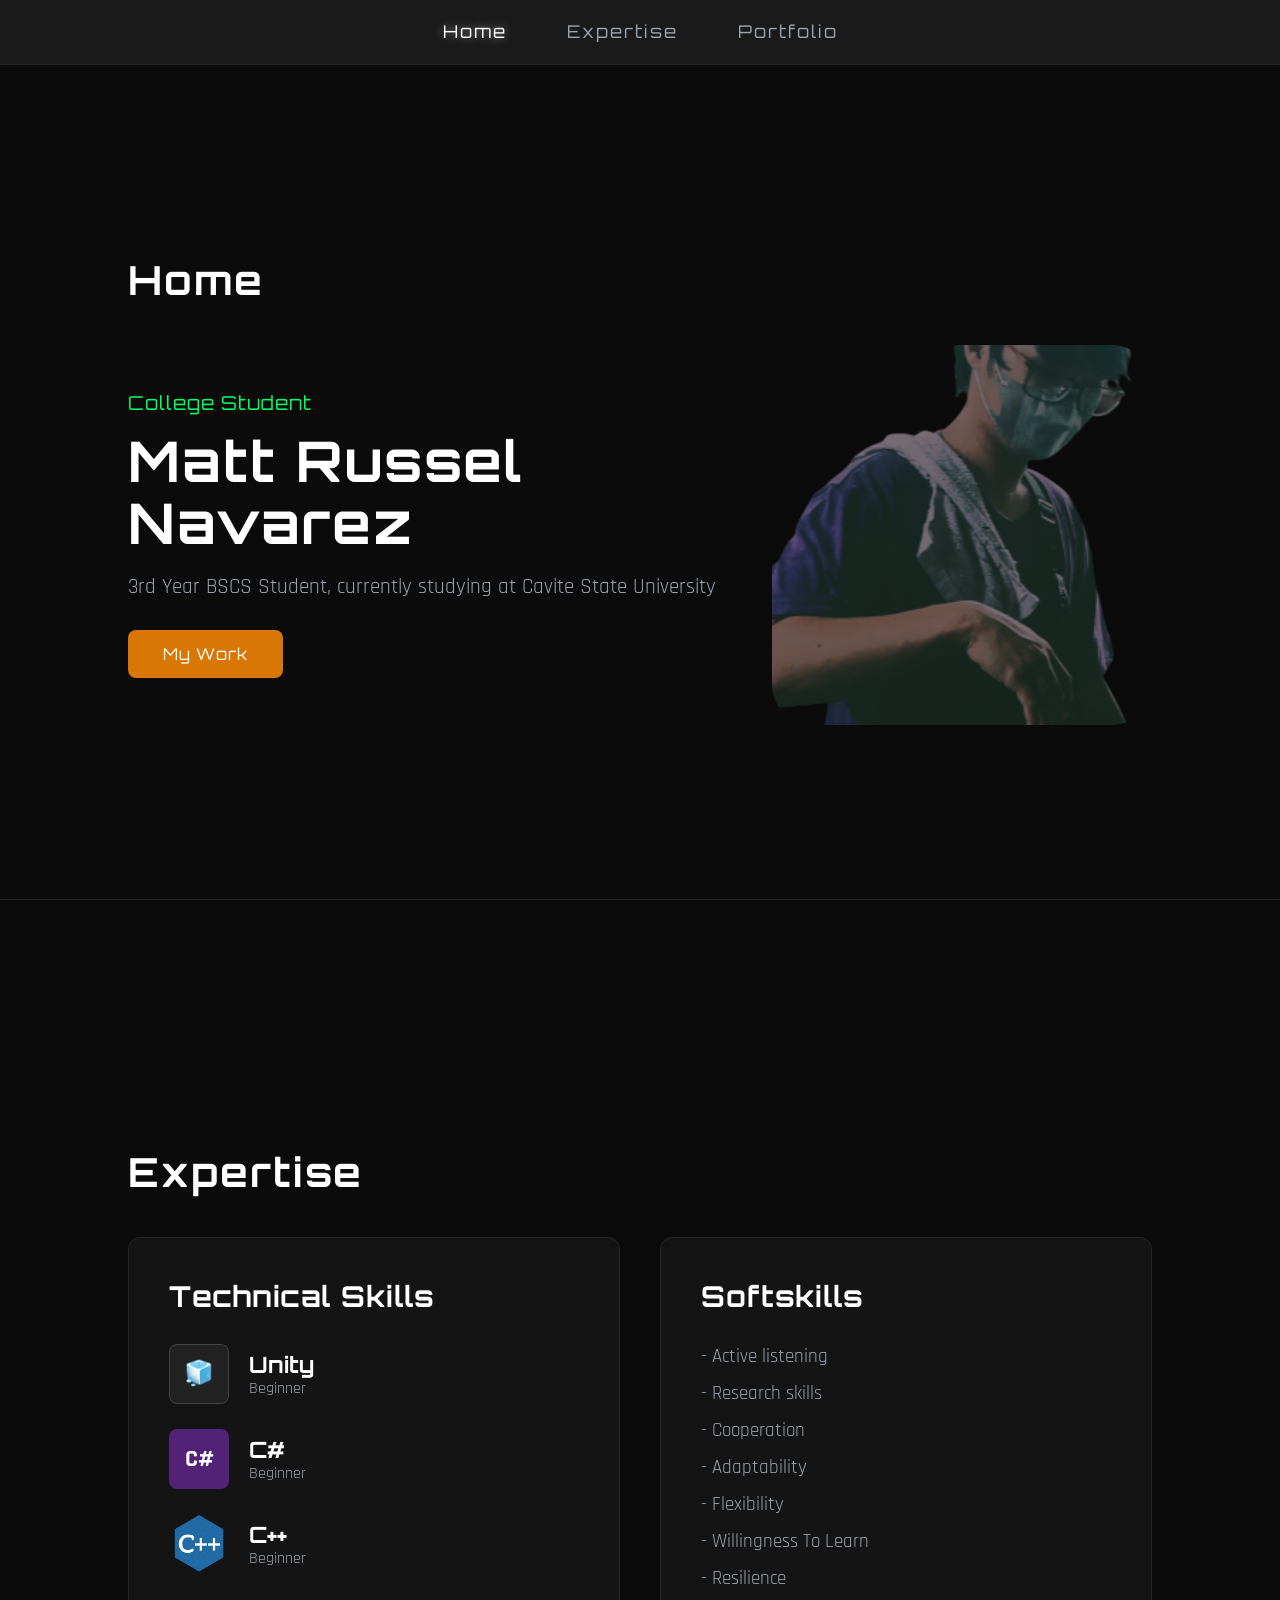
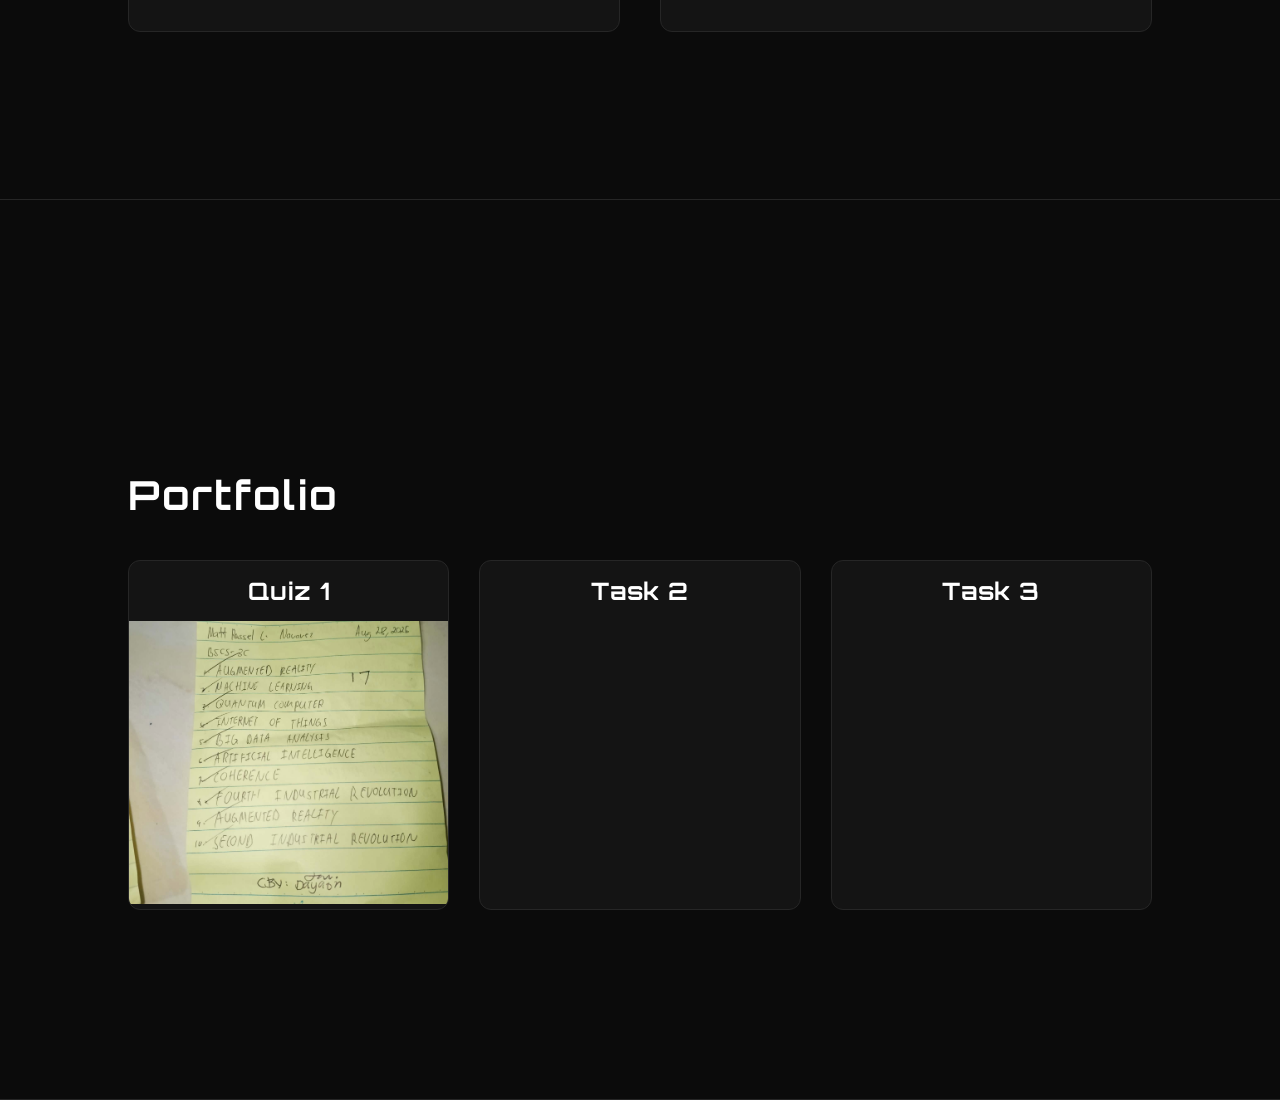
==== index.html @ 1f0ec282 "Add files via upload" ====
<!DOCTYPE html>
<html lang="en">

<head>
    <meta charset="UTF-8">
    <meta name="viewport" content="width=device-width, initial-scale=1.0">

    <title>Matt Russel Navarez - Portfolio</title>

    <link href="https://fonts.googleapis.com/css2?family=Orbitron:wght@400;500;700&family=Rajdhani:wght@400;500;600&display=swap" rel="stylesheet">

    <link rel="stylesheet" href="css.css">
</head>

<body>

  
    <header>
        <nav>
            <ul>
                <li><a href="#home" class="active">Home</a></li>
                <li><a href="#expertise">Expertise</a></li>
                <li><a href="#portfolio">Portfolio</a></li>
            </ul>
        </nav>
    </header>


   
    <section id="home">

        <h2>Home</h2>

        <div class="home-container">

            <div class="home-content">

                <div class="tag">College Student</div>

                <h1>Matt Russel Navarez</h1>

                <p>
                    3rd Year BSCS Student, currently studying at Cavite State University
                </p>

                <a href="#portfolio" class="btn-work">
                    My Work
                </a>

            </div>


            <div class="home-image-container">

                <img src="matt.png" alt="Matt Russel Navarez">

            </div>

        </div>

    </section>


    
    <section id="expertise">

        <h2>Expertise</h2>

        <div class="expertise-grid">

        
            <div class="expertise-card">

                <h3>Technical Skills</h3>


                <div class="skill-item">

                    <div class="skill-icon unity-bg">
                        🧊
                    </div>

                    <div class="skill-info">

                        <h4>Unity</h4>
                        <span>Beginner</span>

                    </div>

                </div>


                <div class="skill-item">

                    <div class="skill-icon csharp-bg">
                        C#
                    </div>

                    <div class="skill-info">

                        <h4>C#</h4>
                        <span>Beginner</span>

                    </div>

                </div>


                <div class="skill-item">

                    <div class="skill-icon">

                        <img src="c++.png" alt="C++">

                    </div>

                    <div class="skill-info">

                        <h4>C++</h4>
                        <span>Beginner</span>

                    </div>

                </div>

            </div>


           
            <div class="expertise-card">

                <h3>Softskills</h3>

                <ul class="soft-skills-list">

                    <li>- Active listening</li>
                    <li>- Research skills</li>
                    <li>- Cooperation</li>
                    <li>- Adaptability</li>
                    <li>- Flexibility</li>
                    <li>- Willingness To Learn</li>
                    <li>- Resilience</li>

                </ul>

            </div>

        </div>

    </section>


    
    <section id="portfolio">

        <h2>Portfolio</h2>

        <div class="portfolio-grid">


       
            <div class="portfolio-card" onclick="showTask1()">

                <h3>Quiz 1</h3>

                <img
                    id="task1Image"
                    src="quiz1F.jpg"
                    alt="Quiz 1"
                >

            </div>


            
            <div class="portfolio-card">

                <h3>Task 2</h3>

            </div>


            
            <div class="portfolio-card">

                <h3>Task 3</h3>

            </div>


        </div>

    </section>


    <script src="javascript.js"></script>

</body>

</html>
---- css.css ----
:root {
    --bg-color: #0b0b0b;
    --nav-bg: rgba(30, 30, 30, 0.8);
    --accent-green: #00ff66;
    --accent-orange: #d97706;
    --text-main: #ffffff;
    --text-muted: #9ca3af;
    --card-bg: #141414;
    --border-color: #262626;
}


/* General */

* {
    margin: 0;
    padding: 0;
    box-sizing: border-box;
}


body {
    background-color: var(--bg-color);
    color: var(--text-main);
    font-family: 'Rajdhani', sans-serif;
    overflow-x: hidden;
    scroll-behavior: smooth;
}


/* Navigation */

header {
    position: fixed;
    top: 0;
    left: 0;

    width: 100%;

    background: var(--nav-bg);

    backdrop-filter: blur(10px);

    display: flex;
    justify-content: center;

    padding: 20px 0;

    z-index: 1000;

    border-bottom: 1px solid var(--border-color);
}


nav ul {
    list-style: none;

    display: flex;

    gap: 60px;
}


nav ul li a {
    font-family: 'Orbitron', sans-serif;

    color: var(--text-muted);

    text-decoration: none;

    font-size: 1.1rem;

    letter-spacing: 2px;

    transition: color 0.3s ease;
}


nav ul li a:hover,
nav ul li a.active {
    color: var(--text-main);

    text-shadow:
        0 0 10px rgba(255, 255, 255, 0.5);
}


/* Sections */

section {
    min-height: 100vh;

    padding: 140px 10% 60px 10%;

    display: flex;

    flex-direction: column;

    justify-content: center;

    border-bottom: 1px solid var(--border-color);
}


/* Home */

#home {
    position: relative;
}


#home h2 {
    font-family: 'Orbitron', sans-serif;

    font-size: 2.5rem;

    margin-bottom: 40px;

    letter-spacing: 2px;
}


.home-container {
    display: flex;

    justify-content: space-between;

    align-items: center;

    width: 100%;
}


.home-content {
    max-width: 600px;

    z-index: 2;
}


.home-image-container {
    width: 380px;

    height: 380px;

    display: flex;

    align-items: center;

    justify-content: center;
}


.home-image-container img {
    width: 100%;

    height: 100%;

    object-fit: cover;

    border-radius: 40px;
}


.tag {
    font-family: 'Orbitron', sans-serif;

    color: var(--accent-green);

    font-size: 1.2rem;

    margin-bottom: 15px;

    letter-spacing: 1px;
}


.home-content h1 {
    font-family: 'Orbitron', sans-serif;

    font-size: 3.5rem;

    line-height: 1.1;

    margin-bottom: 20px;

    letter-spacing: 2px;
}


.home-content p {
    color: var(--text-muted);

    font-size: 1.3rem;

    margin-bottom: 30px;
}


/* My Work Button */

.btn-work {
    font-family: 'Orbitron', sans-serif;

    background-color: var(--accent-orange);

    color: var(--text-main);

    padding: 14px 35px;

    border: none;

    border-radius: 8px;

    font-size: 1rem;

    cursor: pointer;

    text-decoration: none;

    display: inline-block;

    transition:
        transform 0.2s,
        background-color 0.2s;

    letter-spacing: 1px;
}


.btn-work:hover {
    background-color: #b45309;

    transform: translateY(-2px);
}


/* Expertise */

#expertise h2,
#portfolio h2 {
    font-family: 'Orbitron', sans-serif;

    font-size: 2.5rem;

    margin-bottom: 40px;

    letter-spacing: 2px;
}


.expertise-grid {
    display: grid;

    grid-template-columns: 1fr 1fr;

    gap: 40px;
}


.expertise-card {
    background-color: var(--card-bg);

    border: 1px solid var(--border-color);

    border-radius: 12px;

    padding: 40px;
}


.expertise-card h3 {
    font-family: 'Orbitron', sans-serif;

    font-size: 1.8rem;

    margin-bottom: 30px;

    letter-spacing: 1px;
}


/* Technical Skills */

.skill-item {
    display: flex;

    align-items: center;

    gap: 20px;

    margin-bottom: 25px;
}


.skill-item:last-child {
    margin-bottom: 0;
}


.skill-icon {
    width: 60px;

    height: 60px;

    display: flex;

    align-items: center;

    justify-content: center;

    border-radius: 8px;

    font-weight: bold;

    font-size: 1.5rem;

    overflow: hidden;
}


.skill-icon img {
    width: 60px;

    height: 60px;

    object-fit: cover;
}


.unity-bg {
    background-color: #222;

    border: 1px solid #444;
}


.csharp-bg {
    background-color: #512276;
}


.skill-info h4 {
    font-family: 'Orbitron', sans-serif;

    font-size: 1.4rem;
}


.skill-info span {
    color: var(--text-muted);

    font-size: 1rem;
}


/* Soft Skills */

.soft-skills-list {
    list-style: none;

    display: flex;

    flex-direction: column;

    gap: 12px;
}


.soft-skills-list li {
    color: var(--text-muted);

    font-size: 1.2rem;
}


/* Portfolio */

.portfolio-grid {
    display: grid;

    grid-template-columns: repeat(3, 1fr);

    gap: 30px;
}


.portfolio-card {
    background-color: var(--card-bg);

    border: 1px solid var(--border-color);

    border-radius: 12px;

    height: 350px;

    display: flex;

    flex-direction: column;

    align-items: center;

    justify-content: flex-start;

    transition:
        border-color 0.3s,
        transform 0.2s;

    overflow: hidden;

    cursor: pointer;
}


.portfolio-card:hover {
    border-color: var(--accent-orange);

    transform: translateY(-3px);
}


/* Portfolio Title */

.portfolio-card h3 {
    font-family: 'Orbitron', sans-serif;

    font-size: 1.5rem;

    letter-spacing: 1px;

    margin: 15px 0;
}


/* Portfolio Images */

.portfolio-card img {
    width: 100%;

    height: calc(100% - 65px);

    object-fit: cover;

    display: block;
}


/* Responsive */

@media (max-width: 900px) {

    .home-container {
        flex-direction: column-reverse;

        text-align: center;

        gap: 40px;
    }


    .expertise-grid,
    .portfolio-grid {
        grid-template-columns: 1fr;
    }


    .home-content h1 {
        font-size: 2.5rem;
    }

}
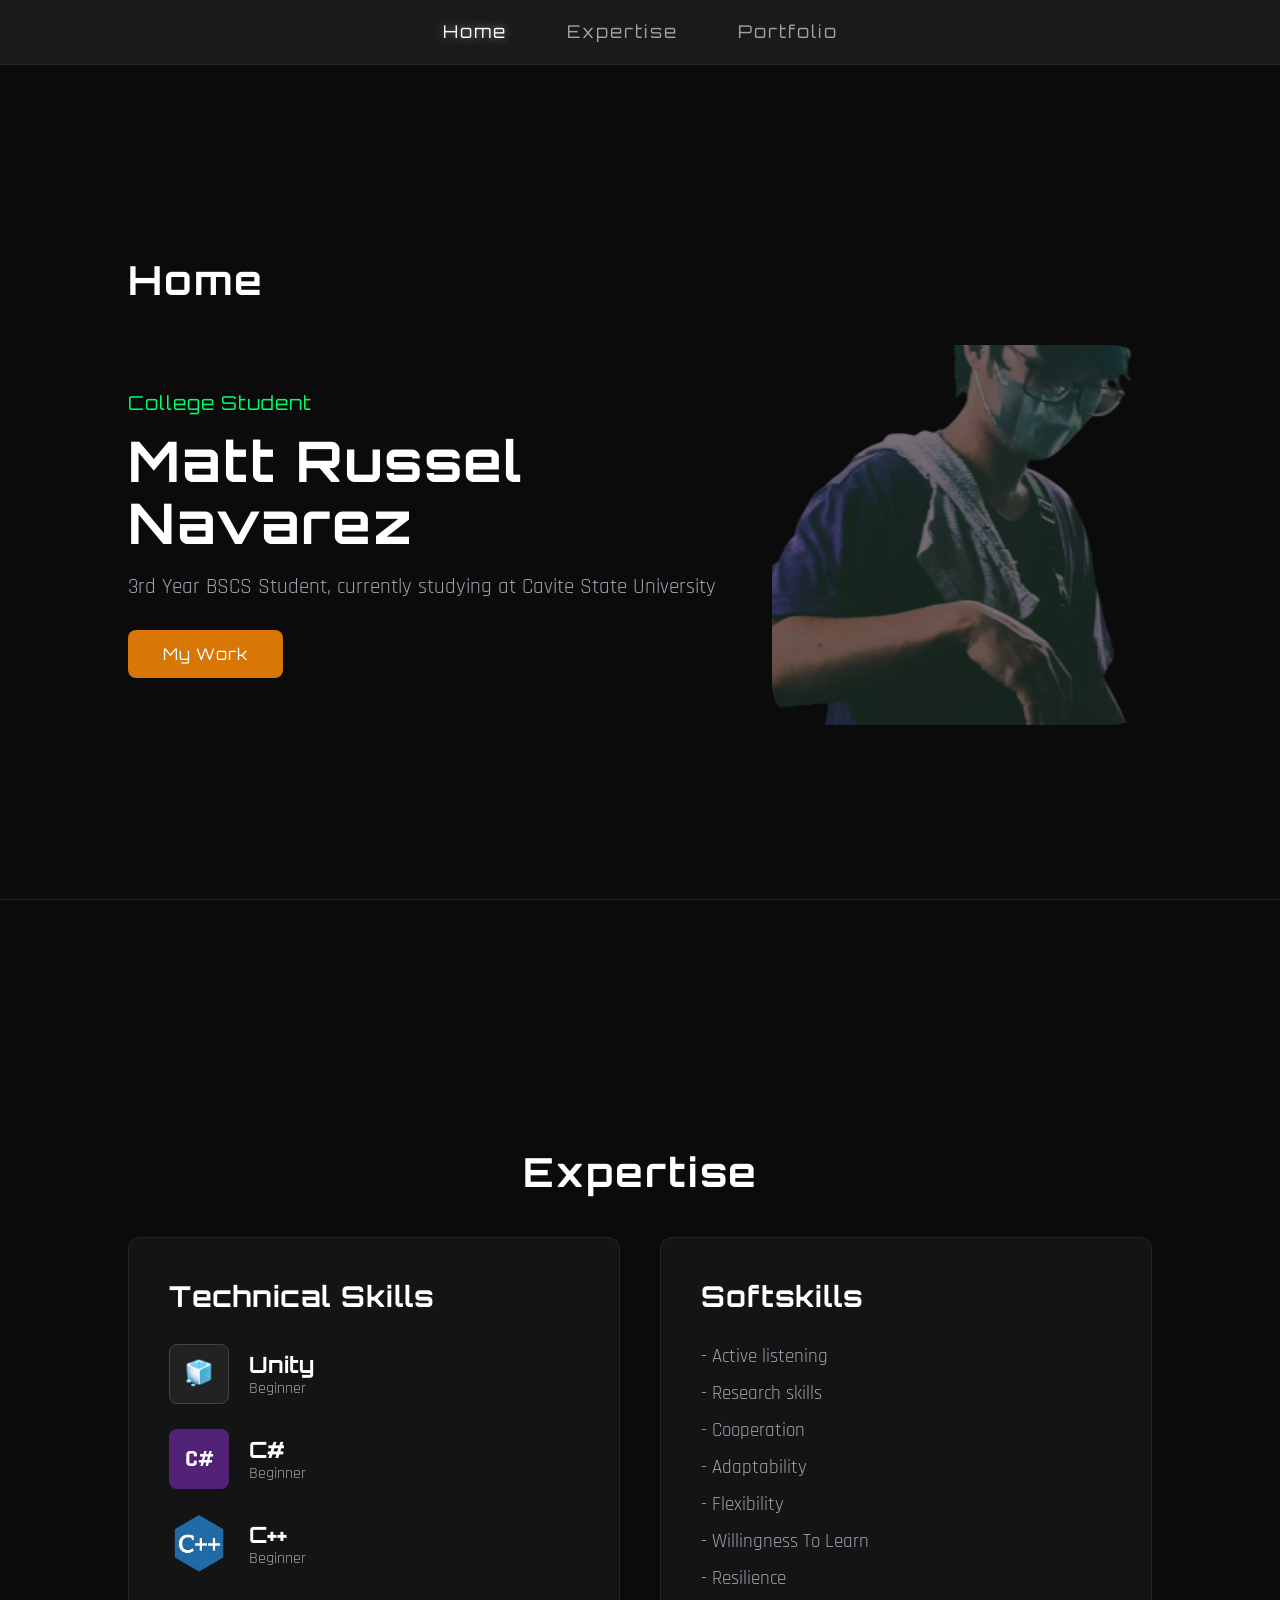
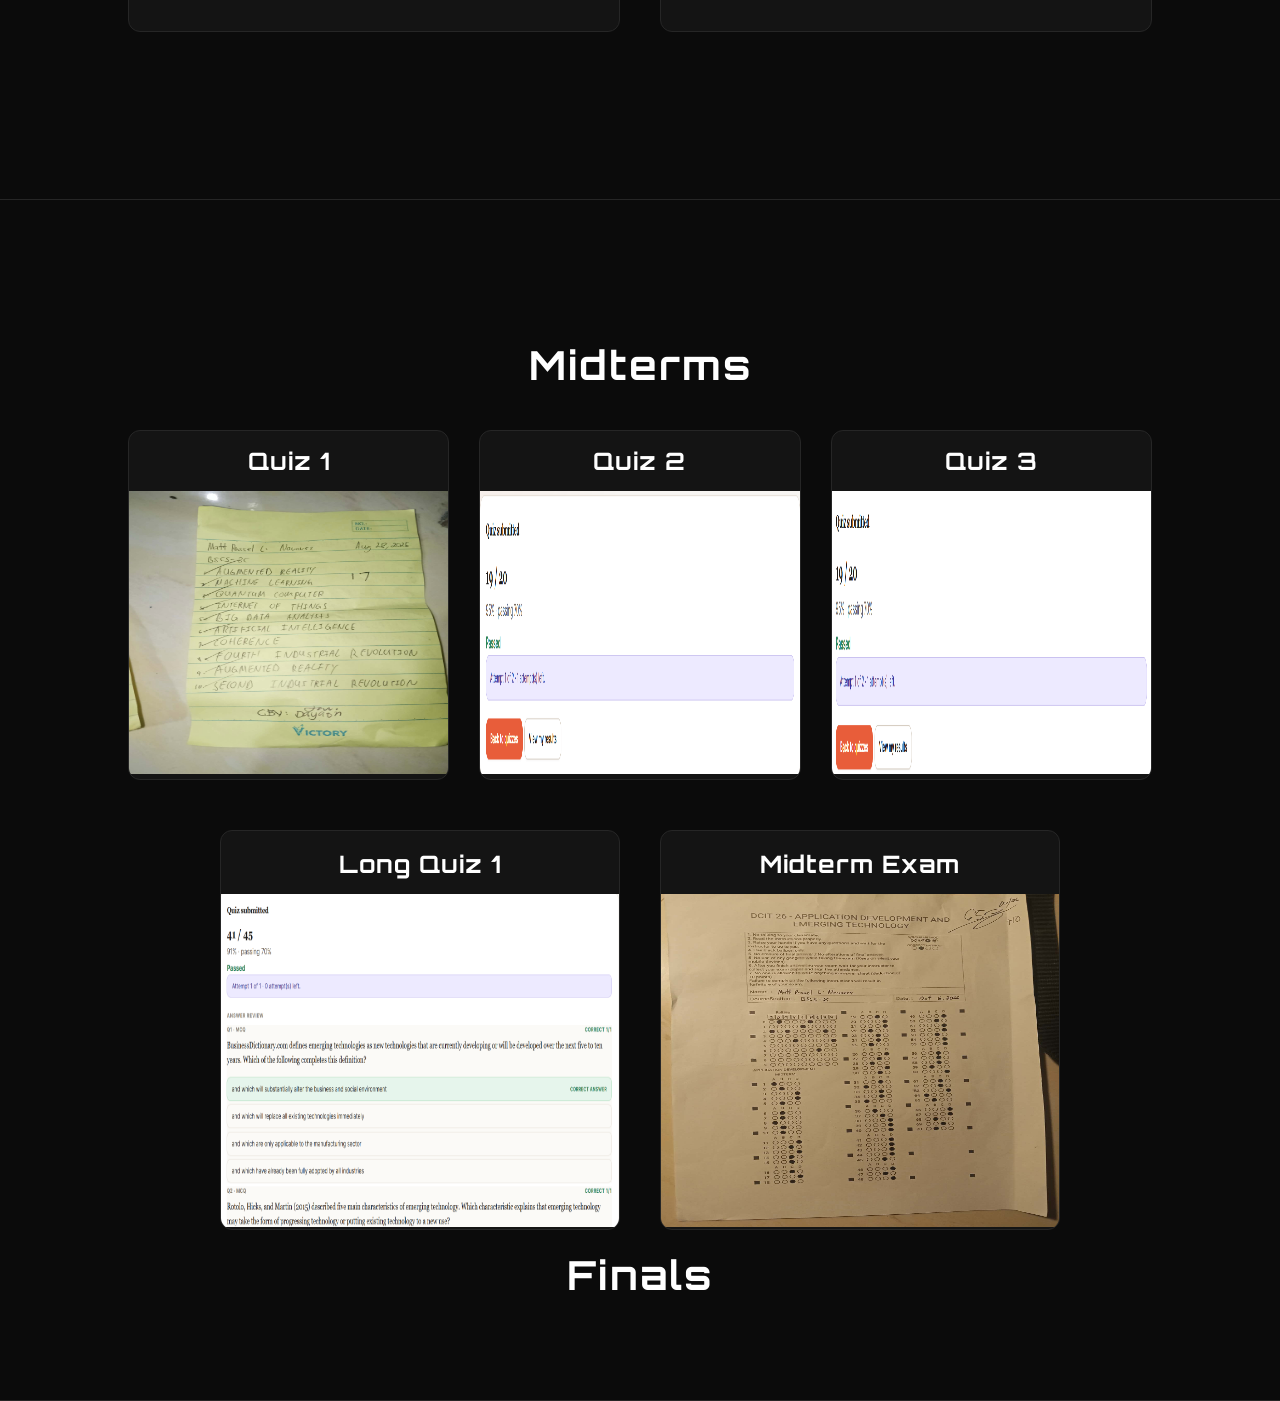
==== commit a1247fe2: "Updated portfolio and added quiz pages" ====
--- a/index.html
+++ b/index.html
@@ -1,200 +1,213 @@
-<!DOCTYPE html>
-<html lang="en">
-
-<head>
-    <meta charset="UTF-8">
-    <meta name="viewport" content="width=device-width, initial-scale=1.0">
-
-    <title>Matt Russel Navarez - Portfolio</title>
-
-    <link href="https://fonts.googleapis.com/css2?family=Orbitron:wght@400;500;700&family=Rajdhani:wght@400;500;600&display=swap" rel="stylesheet">
-
-    <link rel="stylesheet" href="css.css">
-</head>
-
-<body>
-
-  
-    <header>
-        <nav>
-            <ul>
-                <li><a href="#home" class="active">Home</a></li>
-                <li><a href="#expertise">Expertise</a></li>
-                <li><a href="#portfolio">Portfolio</a></li>
-            </ul>
-        </nav>
-    </header>
-
-
-   
-    <section id="home">
-
-        <h2>Home</h2>
-
-        <div class="home-container">
-
-            <div class="home-content">
-
-                <div class="tag">College Student</div>
-
-                <h1>Matt Russel Navarez</h1>
-
-                <p>
-                    3rd Year BSCS Student, currently studying at Cavite State University
-                </p>
-
-                <a href="#portfolio" class="btn-work">
-                    My Work
-                </a>
-
-            </div>
-
-
-            <div class="home-image-container">
-
-                <img src="matt.png" alt="Matt Russel Navarez">
-
-            </div>
-
-        </div>
-
-    </section>
-
-
-    
-    <section id="expertise">
-
-        <h2>Expertise</h2>
-
-        <div class="expertise-grid">
-
-        
-            <div class="expertise-card">
-
-                <h3>Technical Skills</h3>
-
-
-                <div class="skill-item">
-
-                    <div class="skill-icon unity-bg">
-                        🧊
-                    </div>
-
-                    <div class="skill-info">
-
-                        <h4>Unity</h4>
-                        <span>Beginner</span>
-
-                    </div>
-
-                </div>
-
-
-                <div class="skill-item">
-
-                    <div class="skill-icon csharp-bg">
-                        C#
-                    </div>
-
-                    <div class="skill-info">
-
-                        <h4>C#</h4>
-                        <span>Beginner</span>
-
-                    </div>
-
-                </div>
-
-
-                <div class="skill-item">
-
-                    <div class="skill-icon">
-
-                        <img src="c++.png" alt="C++">
-
-                    </div>
-
-                    <div class="skill-info">
-
-                        <h4>C++</h4>
-                        <span>Beginner</span>
-
-                    </div>
-
-                </div>
-
-            </div>
-
-
-           
-            <div class="expertise-card">
-
-                <h3>Softskills</h3>
-
-                <ul class="soft-skills-list">
-
-                    <li>- Active listening</li>
-                    <li>- Research skills</li>
-                    <li>- Cooperation</li>
-                    <li>- Adaptability</li>
-                    <li>- Flexibility</li>
-                    <li>- Willingness To Learn</li>
-                    <li>- Resilience</li>
-
-                </ul>
-
-            </div>
-
-        </div>
-
-    </section>
-
-
-    
-    <section id="portfolio">
-
-        <h2>Portfolio</h2>
-
-        <div class="portfolio-grid">
-
-
-       
-            <div class="portfolio-card" onclick="showTask1()">
-
-                <h3>Quiz 1</h3>
-
-                <img
-                    id="task1Image"
-                    src="quiz1F.jpg"
-                    alt="Quiz 1"
-                >
-
-            </div>
-
-
-            
-            <div class="portfolio-card">
-
-                <h3>Task 2</h3>
-
-            </div>
-
-
-            
-            <div class="portfolio-card">
-
-                <h3>Task 3</h3>
-
-            </div>
-
-
-        </div>
-
-    </section>
-
-
-    <script src="javascript.js"></script>
-
-</body>
-
+<!DOCTYPE html>
+<html lang="en">
+
+<head>
+    <meta charset="UTF-8">
+    <meta name="viewport" content="width=device-width, initial-scale=1.0">
+
+    <title>Matt Russel Navarez - Portfolio</title>
+
+    <link
+        href="https://fonts.googleapis.com/css2?family=Orbitron:wght@400;500;700&family=Rajdhani:wght@400;500;600&display=swap"
+        rel="stylesheet">
+
+    <link rel="stylesheet" href="css.css">
+</head>
+
+<body>
+
+
+    <header>
+        <nav>
+            <ul>
+                <li><a href="#home" class="active">Home</a></li>
+                <li><a href="#expertise">Expertise</a></li>
+                <li><a href="#portfolio">Portfolio</a></li>
+            </ul>
+        </nav>
+    </header>
+
+
+
+    <section id="home">
+
+        <h2>Home</h2>
+
+        <div class="home-container">
+
+            <div class="home-content">
+
+                <div class="tag">College Student</div>
+
+                <h1>Matt Russel Navarez</h1>
+
+                <p>
+                    3rd Year BSCS Student, currently studying at Cavite State University
+                </p>
+
+                <a href="#portfolio" class="btn-work">
+                    My Work
+                </a>
+
+            </div>
+
+
+            <div class="home-image-container">
+
+                <img src="images\matt.png" alt="Matt Russel Navarez">
+
+            </div>
+
+        </div>
+
+    </section>
+
+
+
+    <section id="expertise">
+
+        <h2>Expertise</h2>
+
+        <div class="expertise-grid">
+
+
+            <div class="expertise-card">
+
+                <h3>Technical Skills</h3>
+
+
+                <div class="skill-item">
+
+                    <div class="skill-icon unity-bg">
+                        🧊
+                    </div>
+
+                    <div class="skill-info">
+
+                        <h4>Unity</h4>
+                        <span>Beginner</span>
+
+                    </div>
+
+                </div>
+
+
+                <div class="skill-item">
+
+                    <div class="skill-icon csharp-bg">
+                        C#
+                    </div>
+
+                    <div class="skill-info">
+
+                        <h4>C#</h4>
+                        <span>Beginner</span>
+
+                    </div>
+
+                </div>
+
+
+                <div class="skill-item">
+
+                    <div class="skill-icon">
+
+                        <img src="images\c++.png" alt="C++">
+
+                    </div>
+
+                    <div class="skill-info">
+
+                        <h4>C++</h4>
+                        <span>Beginner</span>
+
+                    </div>
+
+                </div>
+
+            </div>
+
+
+
+            <div class="expertise-card">
+
+                <h3>Softskills</h3>
+
+                <ul class="soft-skills-list">
+
+                    <li>- Active listening</li>
+                    <li>- Research skills</li>
+                    <li>- Cooperation</li>
+                    <li>- Adaptability</li>
+                    <li>- Flexibility</li>
+                    <li>- Willingness To Learn</li>
+                    <li>- Resilience</li>
+
+                </ul>
+
+            </div>
+
+        </div>
+
+    </section>
+
+
+
+    <section id="portfolio">
+
+        <h2>Midterms</h2>
+
+        <div class="portfolio-grid">
+
+
+
+            <div class="portfolio-card" onclick="openQuiz1()">
+
+                <h3>Quiz 1</h3>
+
+                <img id="task1Image" src="images\quiz1F.jpg" alt="Quiz 1">
+
+            </div>
+
+
+
+            <div class="portfolio-card" onclick="openQuiz2()">
+                <h3>Quiz 2</h3>
+                <img src="images\QUIZ2.jpg.png" alt="Quiz 2">
+            </div>
+
+
+
+            <div class="portfolio-card" onclick="openQuiz3()">
+                <h3>Quiz 3</h3>
+                <img src="images/quiz3.png" alt="Quiz 3">
+            </div>
+
+        </div>
+        <div class="portfolio-position">
+            
+            <div class="portfolio" onclick="openLongQuiz1()">
+
+                <h1>Long Quiz 1</h1>
+                <img id="task1Image" src="images\Long Quiz.png" alt="Long Quiz 1">
+            </div>
+            <div class="portfolio" onclick="openMidtermExam()">
+                <h1>Midterm Exam</h1>
+                <img id="task1Image" src="images\exam1.jpg" alt="Midterm Exam">
+            </div>
+
+
+        </div>
+        <h2>Finals</h2>
+
+
+
+
+    </section>
+
+
+    <script src="javascript.js"></script>
+
+</body>
+
 </html>
--- a/css.css
+++ b/css.css
@@ -1,471 +1,604 @@
-:root {
-    --bg-color: #0b0b0b;
-    --nav-bg: rgba(30, 30, 30, 0.8);
-    --accent-green: #00ff66;
-    --accent-orange: #d97706;
-    --text-main: #ffffff;
-    --text-muted: #9ca3af;
-    --card-bg: #141414;
-    --border-color: #262626;
-}
-
-
-/* General */
-
-* {
-    margin: 0;
-    padding: 0;
-    box-sizing: border-box;
-}
-
-
-body {
-    background-color: var(--bg-color);
-    color: var(--text-main);
-    font-family: 'Rajdhani', sans-serif;
-    overflow-x: hidden;
-    scroll-behavior: smooth;
-}
-
-
-/* Navigation */
-
-header {
-    position: fixed;
-    top: 0;
-    left: 0;
-
-    width: 100%;
-
-    background: var(--nav-bg);
-
-    backdrop-filter: blur(10px);
-
-    display: flex;
-    justify-content: center;
-
-    padding: 20px 0;
-
-    z-index: 1000;
-
-    border-bottom: 1px solid var(--border-color);
-}
-
-
-nav ul {
-    list-style: none;
-
-    display: flex;
-
-    gap: 60px;
-}
-
-
-nav ul li a {
-    font-family: 'Orbitron', sans-serif;
-
-    color: var(--text-muted);
-
-    text-decoration: none;
-
-    font-size: 1.1rem;
-
-    letter-spacing: 2px;
-
-    transition: color 0.3s ease;
-}
-
-
-nav ul li a:hover,
-nav ul li a.active {
-    color: var(--text-main);
-
-    text-shadow:
-        0 0 10px rgba(255, 255, 255, 0.5);
-}
-
-
-/* Sections */
-
-section {
-    min-height: 100vh;
-
-    padding: 140px 10% 60px 10%;
-
-    display: flex;
-
-    flex-direction: column;
-
-    justify-content: center;
-
-    border-bottom: 1px solid var(--border-color);
-}
-
-
-/* Home */
-
-#home {
-    position: relative;
-}
-
-
-#home h2 {
-    font-family: 'Orbitron', sans-serif;
-
-    font-size: 2.5rem;
-
-    margin-bottom: 40px;
-
-    letter-spacing: 2px;
-}
-
-
-.home-container {
-    display: flex;
-
-    justify-content: space-between;
-
-    align-items: center;
-
-    width: 100%;
-}
-
-
-.home-content {
-    max-width: 600px;
-
-    z-index: 2;
-}
-
-
-.home-image-container {
-    width: 380px;
-
-    height: 380px;
-
-    display: flex;
-
-    align-items: center;
-
-    justify-content: center;
-}
-
-
-.home-image-container img {
-    width: 100%;
-
-    height: 100%;
-
-    object-fit: cover;
-
-    border-radius: 40px;
-}
-
-
-.tag {
-    font-family: 'Orbitron', sans-serif;
-
-    color: var(--accent-green);
-
-    font-size: 1.2rem;
-
-    margin-bottom: 15px;
-
-    letter-spacing: 1px;
-}
-
-
-.home-content h1 {
-    font-family: 'Orbitron', sans-serif;
-
-    font-size: 3.5rem;
-
-    line-height: 1.1;
-
-    margin-bottom: 20px;
-
-    letter-spacing: 2px;
-}
-
-
-.home-content p {
-    color: var(--text-muted);
-
-    font-size: 1.3rem;
-
-    margin-bottom: 30px;
-}
-
-
-/* My Work Button */
-
-.btn-work {
-    font-family: 'Orbitron', sans-serif;
-
-    background-color: var(--accent-orange);
-
-    color: var(--text-main);
-
-    padding: 14px 35px;
-
-    border: none;
-
-    border-radius: 8px;
-
-    font-size: 1rem;
-
-    cursor: pointer;
-
-    text-decoration: none;
-
-    display: inline-block;
-
-    transition:
-        transform 0.2s,
-        background-color 0.2s;
-
-    letter-spacing: 1px;
-}
-
-
-.btn-work:hover {
-    background-color: #b45309;
-
-    transform: translateY(-2px);
-}
-
-
-/* Expertise */
-
-#expertise h2,
-#portfolio h2 {
-    font-family: 'Orbitron', sans-serif;
-
-    font-size: 2.5rem;
-
-    margin-bottom: 40px;
-
-    letter-spacing: 2px;
-}
-
-
-.expertise-grid {
-    display: grid;
-
-    grid-template-columns: 1fr 1fr;
-
-    gap: 40px;
-}
-
-
-.expertise-card {
-    background-color: var(--card-bg);
-
-    border: 1px solid var(--border-color);
-
-    border-radius: 12px;
-
-    padding: 40px;
-}
-
-
-.expertise-card h3 {
-    font-family: 'Orbitron', sans-serif;
-
-    font-size: 1.8rem;
-
-    margin-bottom: 30px;
-
-    letter-spacing: 1px;
-}
-
-
-/* Technical Skills */
-
-.skill-item {
-    display: flex;
-
-    align-items: center;
-
-    gap: 20px;
-
-    margin-bottom: 25px;
-}
-
-
-.skill-item:last-child {
-    margin-bottom: 0;
-}
-
-
-.skill-icon {
-    width: 60px;
-
-    height: 60px;
-
-    display: flex;
-
-    align-items: center;
-
-    justify-content: center;
-
-    border-radius: 8px;
-
-    font-weight: bold;
-
-    font-size: 1.5rem;
-
-    overflow: hidden;
-}
-
-
-.skill-icon img {
-    width: 60px;
-
-    height: 60px;
-
-    object-fit: cover;
-}
-
-
-.unity-bg {
-    background-color: #222;
-
-    border: 1px solid #444;
-}
-
-
-.csharp-bg {
-    background-color: #512276;
-}
-
-
-.skill-info h4 {
-    font-family: 'Orbitron', sans-serif;
-
-    font-size: 1.4rem;
-}
-
-
-.skill-info span {
-    color: var(--text-muted);
-
-    font-size: 1rem;
-}
-
-
-/* Soft Skills */
-
-.soft-skills-list {
-    list-style: none;
-
-    display: flex;
-
-    flex-direction: column;
-
-    gap: 12px;
-}
-
-
-.soft-skills-list li {
-    color: var(--text-muted);
-
-    font-size: 1.2rem;
-}
-
-
-/* Portfolio */
-
-.portfolio-grid {
-    display: grid;
-
-    grid-template-columns: repeat(3, 1fr);
-
-    gap: 30px;
-}
-
-
-.portfolio-card {
-    background-color: var(--card-bg);
-
-    border: 1px solid var(--border-color);
-
-    border-radius: 12px;
-
-    height: 350px;
-
-    display: flex;
-
-    flex-direction: column;
-
-    align-items: center;
-
-    justify-content: flex-start;
-
-    transition:
-        border-color 0.3s,
-        transform 0.2s;
-
-    overflow: hidden;
-
-    cursor: pointer;
-}
-
-
-.portfolio-card:hover {
-    border-color: var(--accent-orange);
-
-    transform: translateY(-3px);
-}
-
-
-/* Portfolio Title */
-
-.portfolio-card h3 {
-    font-family: 'Orbitron', sans-serif;
-
-    font-size: 1.5rem;
-
-    letter-spacing: 1px;
-
-    margin: 15px 0;
-}
-
-
-/* Portfolio Images */
-
-.portfolio-card img {
-    width: 100%;
-
-    height: calc(100% - 65px);
-
-    object-fit: cover;
-
-    display: block;
-}
-
-
-/* Responsive */
-
-@media (max-width: 900px) {
-
-    .home-container {
-        flex-direction: column-reverse;
-
-        text-align: center;
-
-        gap: 40px;
-    }
-
-
-    .expertise-grid,
-    .portfolio-grid {
-        grid-template-columns: 1fr;
-    }
-
-
-    .home-content h1 {
-        font-size: 2.5rem;
-    }
-
+:root {
+    --bg-color: #0b0b0b;
+    --nav-bg: rgba(30, 30, 30, 0.8);
+    --accent-green: #00ff66;
+    --accent-orange: #d97706;
+    --text-main: #ffffff;
+    --text-muted: #9ca3af;
+    --card-bg: #141414;
+    --border-color: #262626;
+}
+
+
+/* General */
+
+* {
+    margin: 0;
+    padding: 0;
+    box-sizing: border-box;
+}
+
+
+body {
+    background-color: var(--bg-color);
+    color: var(--text-main);
+    font-family: 'Rajdhani', sans-serif;
+    overflow-x: hidden;
+    scroll-behavior: smooth;
+}
+
+
+/* Navigation */
+
+header {
+    position: fixed;
+    top: 0;
+    left: 0;
+
+    width: 100%;
+
+    background: var(--nav-bg);
+
+    backdrop-filter: blur(10px);
+
+    display: flex;
+    justify-content: center;
+
+    padding: 20px 0;
+
+    z-index: 1000;
+
+    border-bottom: 1px solid var(--border-color);
+}
+
+
+nav ul {
+    list-style: none;
+
+    display: flex;
+
+    gap: 60px;
+}
+
+
+nav ul li a {
+    font-family: 'Orbitron', sans-serif;
+
+    color: var(--text-muted);
+
+    text-decoration: none;
+
+    font-size: 1.1rem;
+
+    letter-spacing: 2px;
+
+    transition: color 0.3s ease;
+}
+
+
+nav ul li a:hover,
+nav ul li a.active {
+    color: var(--text-main);
+
+    text-shadow:
+        0 0 10px rgba(255, 255, 255, 0.5);
+}
+
+
+/* Sections */
+
+section {
+    min-height: 100vh;
+
+    padding: 140px 10% 60px 10%;
+
+    display: flex;
+
+    flex-direction: column;
+
+    justify-content: center;
+
+    border-bottom: 1px solid var(--border-color);
+}
+
+
+/* Home */
+
+#home {
+    position: relative;
+}
+
+
+#home h2 {
+    font-family: 'Orbitron', sans-serif;
+
+    font-size: 2.5rem;
+
+    margin-bottom: 40px;
+
+    letter-spacing: 2px;
+}
+
+
+.home-container {
+    display: flex;
+
+    justify-content: space-between;
+
+    align-items: center;
+
+    width: 100%;
+}
+
+
+.home-content {
+    max-width: 600px;
+
+    z-index: 2;
+}
+
+
+.home-image-container {
+    width: 380px;
+
+    height: 380px;
+
+    display: flex;
+
+    align-items: center;
+
+    justify-content: center;
+}
+
+
+.home-image-container img {
+    width: 100%;
+
+    height: 100%;
+
+    object-fit: cover;
+
+    border-radius: 40px;
+}
+
+
+.tag {
+    font-family: 'Orbitron', sans-serif;
+
+    color: var(--accent-green);
+
+    font-size: 1.2rem;
+
+    margin-bottom: 15px;
+
+    letter-spacing: 1px;
+}
+
+
+.home-content h1 {
+    font-family: 'Orbitron', sans-serif;
+
+    font-size: 3.5rem;
+
+    line-height: 1.1;
+
+    margin-bottom: 20px;
+
+    letter-spacing: 2px;
+}
+
+
+.home-content p {
+    color: var(--text-muted);
+
+    font-size: 1.3rem;
+
+    margin-bottom: 30px;
+}
+
+
+/* My Work Button */
+
+.btn-work {
+    font-family: 'Orbitron', sans-serif;
+
+    background-color: var(--accent-orange);
+
+    color: var(--text-main);
+
+    padding: 14px 35px;
+
+    border: none;
+
+    border-radius: 8px;
+
+    font-size: 1rem;
+
+    cursor: pointer;
+
+    text-decoration: none;
+
+    display: inline-block;
+
+    transition:
+        transform 0.2s,
+        background-color 0.2s;
+
+    letter-spacing: 1px;
+}
+
+
+.btn-work:hover {
+    background-color: #b45309;
+
+    transform: translateY(-2px);
+}
+
+
+/* Expertise */
+
+#expertise h2,
+#portfolio h2 {
+    font-family: 'Orbitron', sans-serif;
+
+    font-size: 2.5rem;
+
+    margin-bottom: 40px;
+
+    letter-spacing: 2px;
+    text-align: center;
+}
+
+
+.expertise-grid {
+    display: grid;
+
+    grid-template-columns: 1fr 1fr;
+
+    gap: 40px;
+}
+
+
+.expertise-card {
+    background-color: var(--card-bg);
+
+    border: 1px solid var(--border-color);
+
+    border-radius: 12px;
+
+    padding: 40px;
+}
+
+
+.expertise-card h3 {
+    font-family: 'Orbitron', sans-serif;
+
+    font-size: 1.8rem;
+
+    margin-bottom: 30px;
+
+    letter-spacing: 1px;
+}
+
+
+/* Technical Skills */
+
+.skill-item {
+    display: flex;
+
+    align-items: center;
+
+    gap: 20px;
+
+    margin-bottom: 25px;
+}
+
+
+.skill-item:last-child {
+    margin-bottom: 0;
+}
+
+
+.skill-icon {
+    width: 60px;
+
+    height: 60px;
+
+    display: flex;
+
+    align-items: center;
+
+    justify-content: center;
+
+    border-radius: 8px;
+
+    font-weight: bold;
+
+    font-size: 1.5rem;
+
+    overflow: hidden;
+}
+
+
+.skill-icon img {
+    width: 60px;
+
+    height: 60px;
+
+    object-fit: cover;
+}
+
+
+.unity-bg {
+    background-color: #222;
+
+    border: 1px solid #444;
+}
+
+
+.csharp-bg {
+    background-color: #512276;
+}
+
+
+.skill-info h4 {
+    font-family: 'Orbitron', sans-serif;
+
+    font-size: 1.4rem;
+}
+
+
+.skill-info span {
+    color: var(--text-muted);
+
+    font-size: 1rem;
+}
+
+
+/* Soft Skills */
+
+.soft-skills-list {
+    list-style: none;
+
+    display: flex;
+
+    flex-direction: column;
+
+    gap: 12px;
+}
+
+
+.soft-skills-list li {
+    color: var(--text-muted);
+
+    font-size: 1.2rem;
+}
+
+
+/* Portfolio */
+
+.portfolio-grid {
+    display: grid;
+
+    grid-template-columns: repeat(3, 1fr);
+
+    gap: 30px;
+}
+
+
+.portfolio-card {
+    background-color: var(--card-bg);
+
+    border: 1px solid var(--border-color);
+
+    border-radius: 12px;
+
+    height: 350px;
+
+    display: flex;
+
+    flex-direction: column;
+
+    align-items: center;
+
+    justify-content: flex-start;
+
+    transition:
+        border-color 0.3s,
+        transform 0.2s;
+
+    overflow: hidden;
+
+    cursor: pointer;
+}
+
+
+.portfolio-card:hover {
+    border-color: var(--accent-orange);
+
+    transform: translateY(-3px);
+}
+
+
+/* Portfolio Title */
+
+.portfolio-card h3 {
+    font-family: 'Orbitron', sans-serif;
+
+    font-size: 1.5rem;
+
+    letter-spacing: 1px;
+
+    margin: 15px 0;
+}
+
+
+/* Portfolio Images */
+
+.portfolio-card img {
+    width: 100%;
+
+    height: calc(100% - 65px);
+    display: block;
+}
+
+.portfolio img {
+    width: 100%;
+    height: calc(100% - 65px);
+
+
+
+    display: block;
+}
+
+.portfolio h1 {
+    font-family: 'Orbitron', sans-serif;
+
+    font-size: 1.5rem;
+
+    letter-spacing: 1px;
+
+    margin: 15px 0;
+}
+
+
+/*portfolio*/
+
+.portfolio-position {
+    display: flex;
+    gap: clamp(15px, 4vw, 40px);
+    margin-top: clamp(20px, 4vw, 50px);
+    justify-content: center;
+    flex-wrap: wrap;
+    flex-direction: row;
+    align-items: center;
+    padding-bottom: 20px;
+}
+
+.portfolio {
+    background-color: var(--card-bg);
+
+    border: 1px solid var(--border-color);
+
+    border-radius: 12px;
+
+    height: 400px;
+    width: 400px;
+
+    display: flex;
+    position: relative;
+
+    flex-direction: column;
+
+    align-items: center;
+
+    justify-content: center;
+
+    transition:
+        border-color 0.3s,
+        transform 0.2s;
+
+    overflow: hidden;
+
+    cursor: pointer;
+}
+
+
+.portfolio:hover {
+    border-color: var(--accent-orange);
+
+    transform: translateY(-3px);
+}
+/* Only the clicked one */
+
+
+
+/* Image quiz3*/
+.image-page {
+    min-height: 100vh;
+    display: flex;
+    flex-direction: column;
+    align-items: center;
+    justify-content: center;
+    gap: 20px;
+    padding: 40px;
+}
+
+.image-page h1 {
+    font-family: 'Orbitron', sans-serif;
+}
+
+.image-page img {
+    max-width: 90%;
+    max-height: 80vh;
+    object-fit: contain;
+}
+
+
+
+.image-page button {
+    font-family: 'Orbitron', sans-serif;
+    background-color: var(--accent-orange);
+    color: var(--text-main);
+    padding: 14px 35px;
+    border: none;
+    border-radius: 8px;
+    font-size: 1rem;
+    cursor: pointer;
+    letter-spacing: 1px;
+    transition: 
+        transform 0.2s,
+        background-color 0.2s;
+}
+
+.image-page button:hover {
+    background-color: #b45309;
+    transform: translateY(-2px);
+}
+
+.image-page img:hover {
+    
+    cursor: pointer;
+}
+
+
+
+
+
+
+
+
+
+
+
+
+
+
+
+
+
+/* Responsive */
+
+@media (max-width: 900px) {
+
+    .home-container {
+        flex-direction: column-reverse;
+
+        text-align: center;
+
+        gap: 40px;
+    }
+
+
+    .expertise-grid,
+    .portfolio-grid {
+        grid-template-columns: 1fr;
+    }
+
+
+    .home-content h1 {
+        font-size: 2.5rem;
+    }
+
+
 }
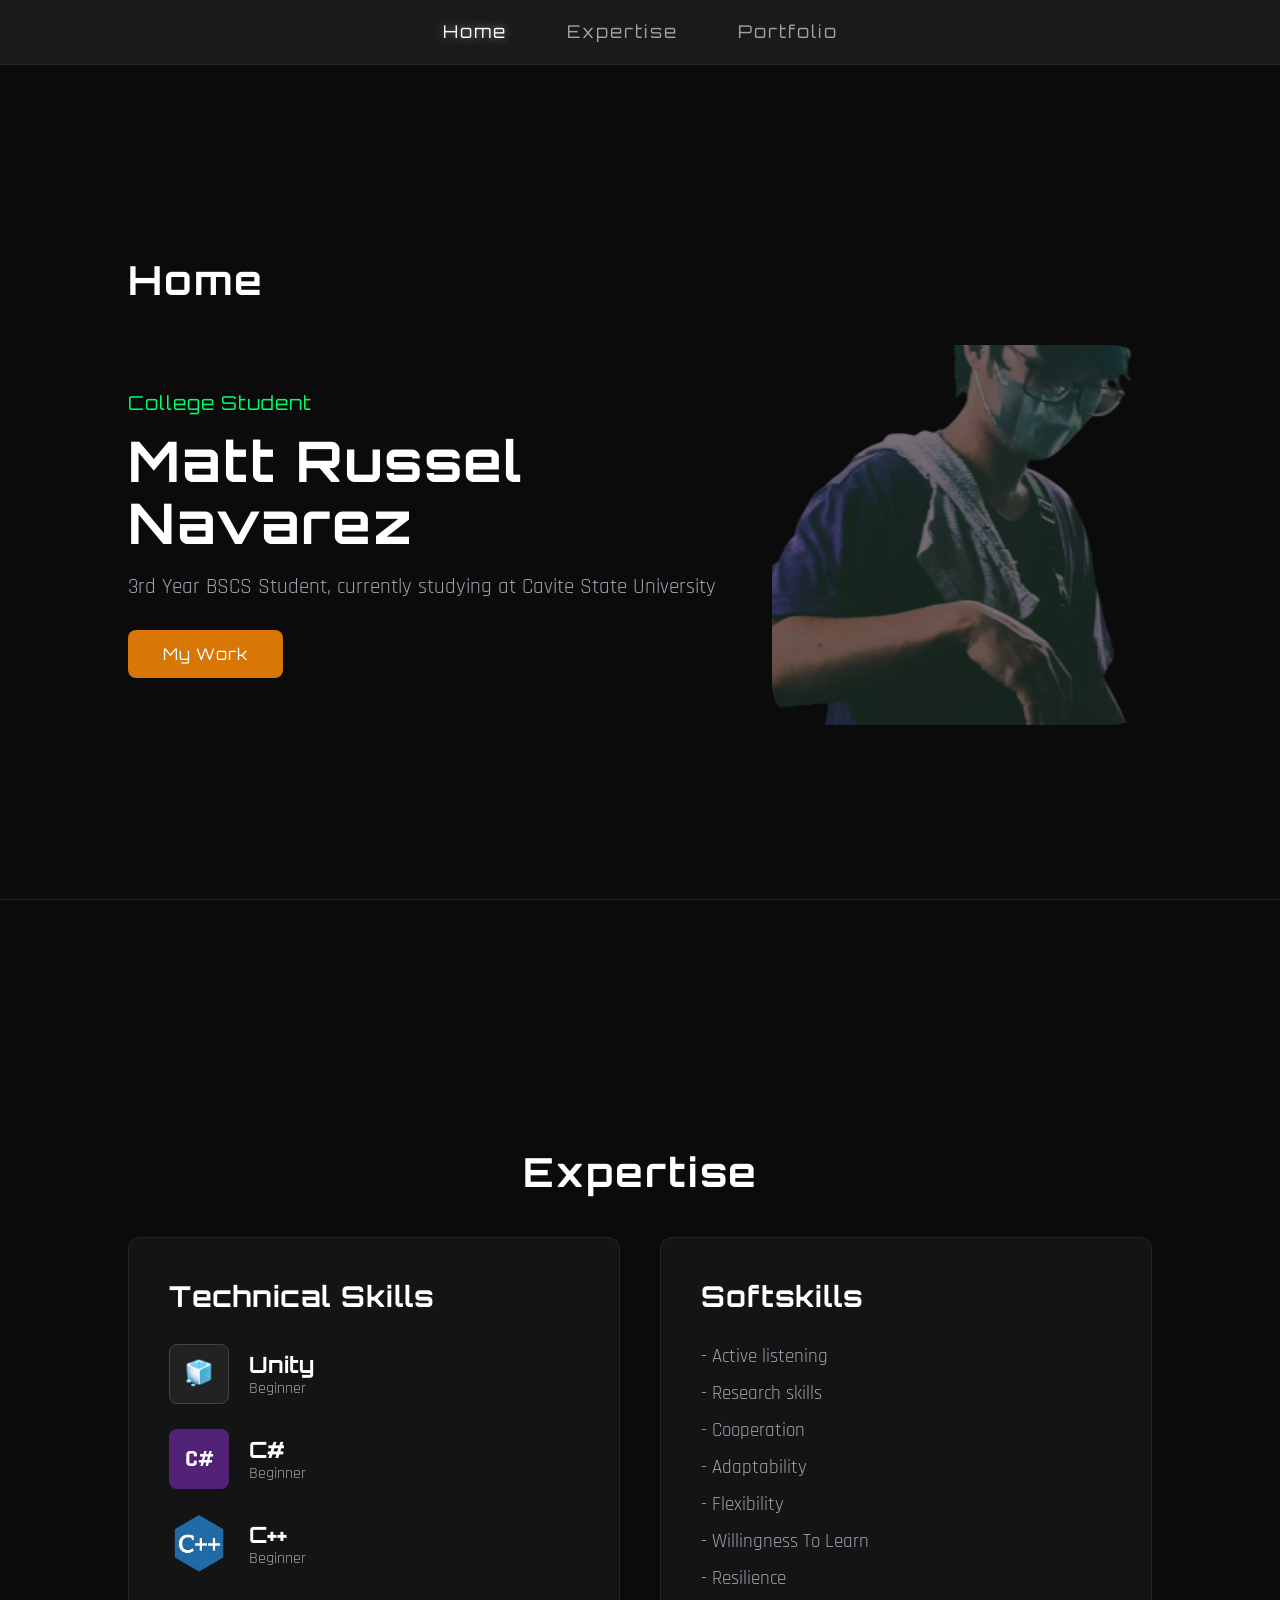
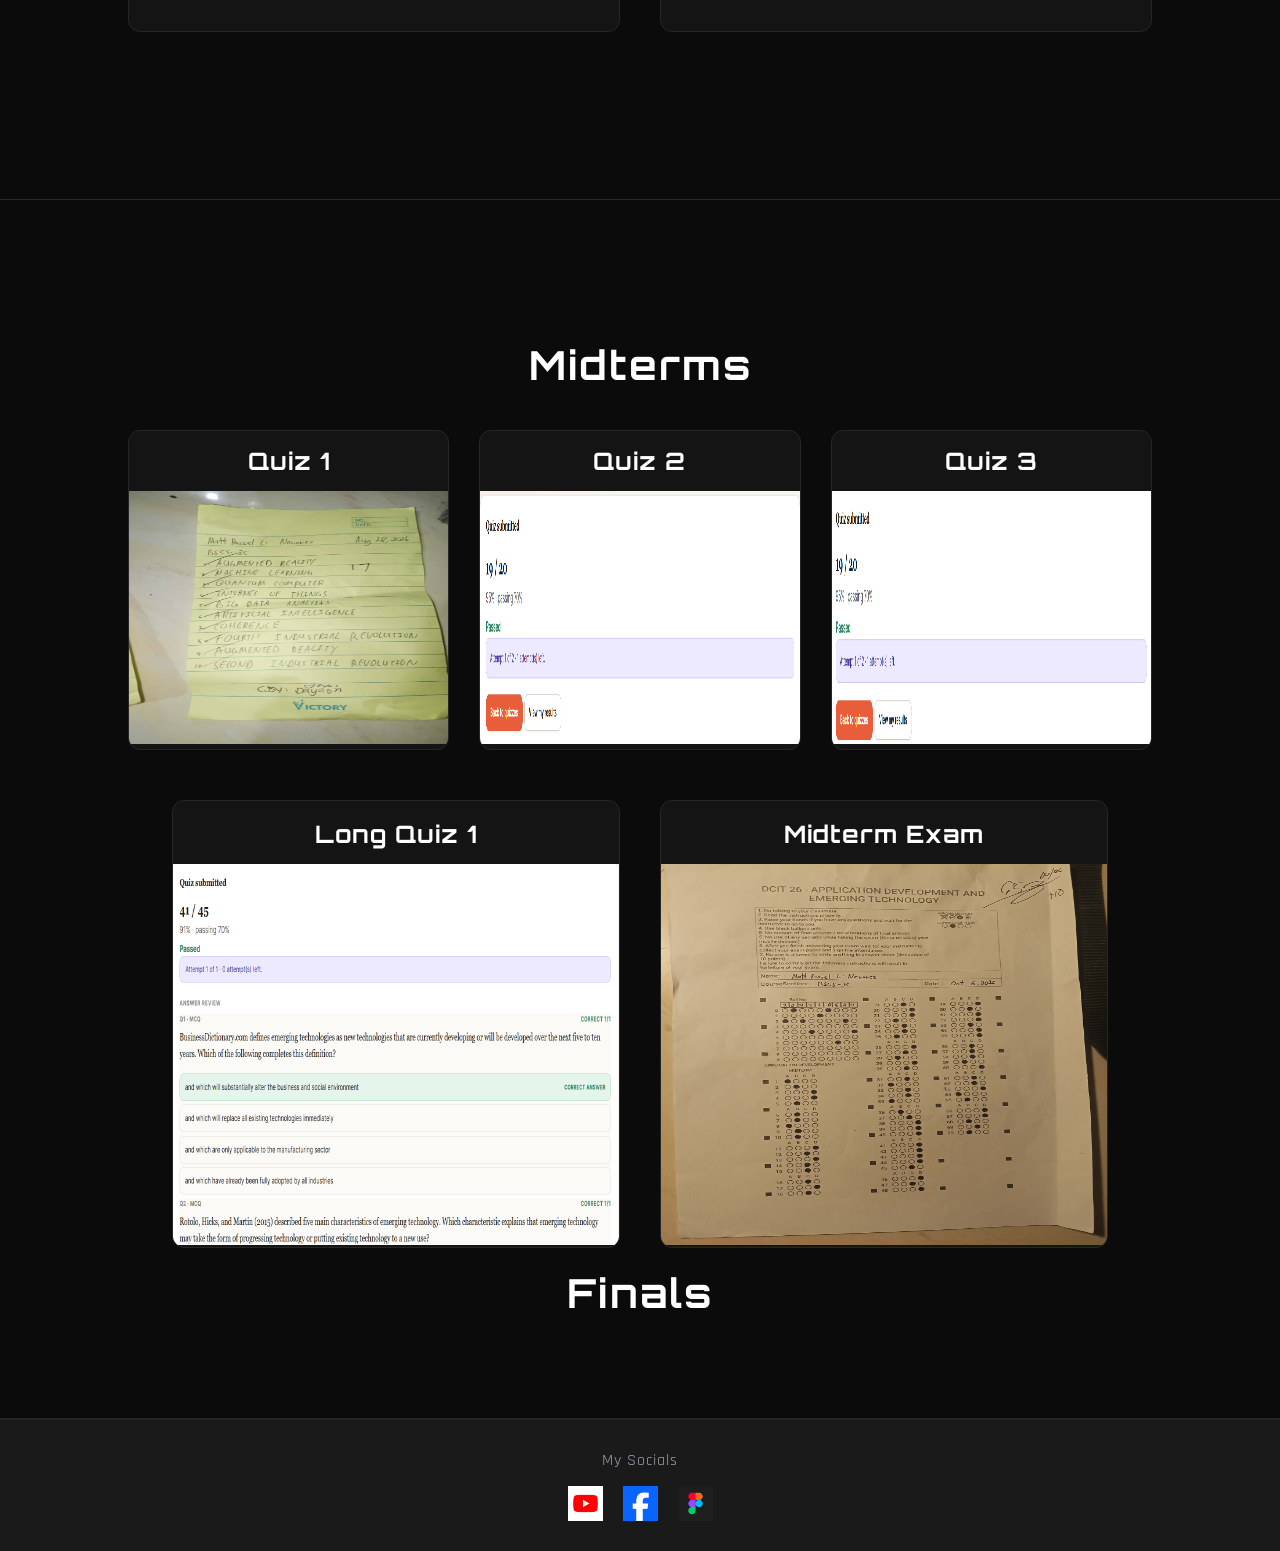
==== commit aedbae63: "added footer with social media icons and links to Facebook, Figma, and YouTube." ====
--- a/index.html
+++ b/index.html
@@ -54,7 +54,7 @@
 
             <div class="home-image-container">
 
-                <img src="images\matt.png" alt="Matt Russel Navarez">
+                <img src="images/matt.png" alt="Matt Russel Navarez">
 
             </div>
 
@@ -112,7 +112,7 @@
 
                     <div class="skill-icon">
 
-                        <img src="images\c++.png" alt="C++">
+                        <img src="images/c++.png" alt="C++">
 
                     </div>
 
@@ -165,7 +165,7 @@
 
                 <h3>Quiz 1</h3>
 
-                <img id="task1Image" src="images\quiz1F.jpg" alt="Quiz 1">
+                <img id="task1Image" src="images/quiz1F.jpg" alt="Quiz 1">
 
             </div>
 
@@ -173,7 +173,7 @@
 
             <div class="portfolio-card" onclick="openQuiz2()">
                 <h3>Quiz 2</h3>
-                <img src="images\QUIZ2.jpg.png" alt="Quiz 2">
+                <img src="images/QUIZ2.jpg.png" alt="Quiz 2">
             </div>
 
 
@@ -185,25 +185,39 @@
 
         </div>
         <div class="portfolio-position">
-            
+
             <div class="portfolio" onclick="openLongQuiz1()">
 
                 <h1>Long Quiz 1</h1>
-                <img id="task1Image" src="images\Long Quiz.png" alt="Long Quiz 1">
+                <img id="task1Image" src="images/Long Quiz.png" alt="Long Quiz 1">
             </div>
             <div class="portfolio" onclick="openMidtermExam()">
                 <h1>Midterm Exam</h1>
-                <img id="task1Image" src="images\exam1.jpg" alt="Midterm Exam">
-            </div>
-
+                <img id="task1Image" src="images/exam1.jpg" alt="Midterm Exam">
+            </div>
 
         </div>
         <h2>Finals</h2>
-
-
-
-
     </section>
+    <footer>
+        <p>My Socials</p>
+        <div class="social-links">
+            <a href="https://www.youtube.com/channel/UCuAXFkgsw1L7xaCfnd5JJOw" target="_blank">
+                <img src="images/youtube.jpg" alt="YouTube">
+            </a>
+
+            <a href="https://www.facebook.com/RickAstley" target="_blank">
+                <img src="images/facebook.png" alt="Facebook">
+            </a>
+            <a href="https://www.figma.com/design/vqRL6G66v4HVdtfkaOZj0u/Web-App?node-id=0-1&p=f&t=AmyumK7BsD8ndaBE-0"
+                target="_blank">
+                <img src="images/figma.png" alt="Figma">
+            </a>
+        </div>
+    </footer>
+
+
+
 
 
     <script src="javascript.js"></script>
--- a/css.css
+++ b/css.css
@@ -388,27 +388,15 @@
 
 .portfolio-card {
     background-color: var(--card-bg);
-
     border: 1px solid var(--border-color);
-
     border-radius: 12px;
-
-    height: 350px;
-
-    display: flex;
-
+    height: clamp(250px, 25vw, 350px);
+    display: flex;
     flex-direction: column;
-
-    align-items: center;
-
+    align-items: center;
     justify-content: flex-start;
-
-    transition:
-        border-color 0.3s,
-        transform 0.2s;
-
+    transition: border-color 0.3s, transform 0.2s;
     overflow: hidden;
-
     cursor: pointer;
 }
 
@@ -477,29 +465,17 @@
 
 .portfolio {
     background-color: var(--card-bg);
-
     border: 1px solid var(--border-color);
-
     border-radius: 12px;
-
-    height: 400px;
-    width: 400px;
-
+    height: clamp(350px, 35vw, 500px);
+    width: clamp(350px, 35vw, 500px);
     display: flex;
     position: relative;
-
     flex-direction: column;
-
-    align-items: center;
-
-    justify-content: center;
-
-    transition:
-        border-color 0.3s,
-        transform 0.2s;
-
+    align-items: center;
+    justify-content: center;
+    transition: border-color 0.3s, transform 0.2s;
     overflow: hidden;
-
     cursor: pointer;
 }
 
@@ -561,7 +537,87 @@
     cursor: pointer;
 }
 
-
+footer {
+    background-color: var(--nav-bg);
+    color: var(--text-muted);
+    text-align: center;
+    padding: 30px 20px;
+    border-top: 1px solid var(--border-color);
+    font-family: 'Rajdhani', sans-serif;
+}
+
+footer p {
+    margin-bottom: 12px;
+    font-size: 1rem;
+    letter-spacing: 1px;
+}
+
+footer > a {
+    color: var(--accent-orange);
+    text-decoration: none;
+    font-family: 'Orbitron', sans-serif;
+    font-size: 0.9rem;
+    letter-spacing: 1px;
+    transition: color 0.3s ease;
+}
+
+footer > a:hover {
+    color: var(--text-main);
+    text-shadow: 0 0 10px rgba(255, 255, 255, 0.5);
+}
+
+.social-links {
+    display: flex;
+    justify-content: center;
+    align-items: center;
+    gap: 20px;
+    margin-top: 20px;
+}
+
+.social-links a {
+    display: flex;
+    align-items: center;
+    justify-content: center;
+}
+
+
+.social-links img {
+    width: clamp(25px, 4vw, 35px);
+    height: clamp(25px, 4vw, 35px);
+    object-fit: contain;
+    display: block;
+    transition: transform 0.2s ease, opacity 0.2s ease;
+}
+
+.social-links img:hover {
+    transform: scale(1.15);
+    opacity: 0.8;
+}
+.social-links {
+    display: flex;
+    justify-content: center;
+    align-items: center;
+    gap: clamp(10px, 2vw, 20px);
+    margin-top: 15px;
+}
+
+footer p {
+    margin: 0;
+    letter-spacing: 1px;
+}
+footer a {
+    color: var(--accent-orange);
+    text-decoration: none;
+    font-family: 'Orbitron', sans-serif;
+    font-size: 0.9rem;
+    letter-spacing: 1px;
+    transition: color 0.3s ease;
+}
+
+footer a:hover {
+    color: var(--text-main);
+    text-shadow: 0 0 10px rgba(255, 255, 255, 0.5);
+}
 
 
 
